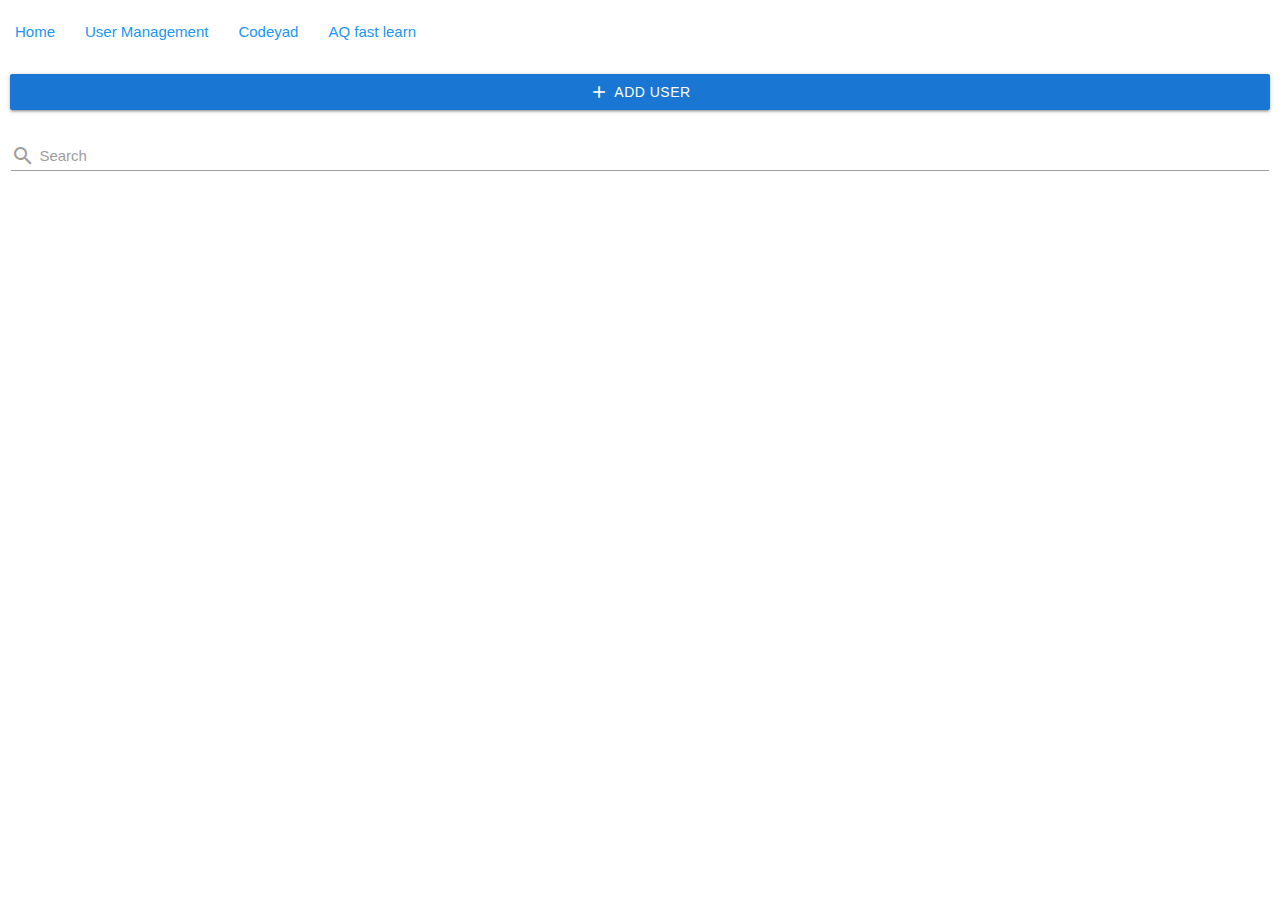
==== users.html @ 66640bf1 "#8" ====
<!DOCTYPE html>
<html lang="en">
<head>
    <meta charset="UTF-8">
    <meta name="viewport" content="width=device-width, initial-scale=1.0">
    <link rel="stylesheet" href="assests/css/style.css">
    <link rel="stylesheet" href="assests/materialize/css/materialize.css">
    <link href="https://fonts.googleapis.com/icon?family=Material+Icons" rel="stylesheet">
    <link rel="stylesheet" href="assests/materialize/css/materialize.min.css">
    <link rel="stylesheet" href="assests/css/util.css">
    <title>Document</title>
</head>
<body>
    <!-- navbar sevtion ------------start---------- -->
    <nav class="white z-depth-0 top_navbar">
        <div class="nav-wrapper">
          <a href="#" class="blue-text hide-on-med-and-up">Users Manager</a>
          <a href="#" data-target="mobile-demo" class="sidenav-trigger blue-text"><i class="material-icons">menu</i></a>
          <ul class="hide-on-med-and-down">
            <li><a href="/" class="blue-text">Home</a></li>
            <li><a href="users.html" class="blue-text">User Management</a></li>
            <li><a href="https://codeyad.com" class="blue-text">Codeyad</a></li>
            <li><a href="/" class="blue-text">AQ fast learn</a></li>
          </ul>
        </div>
      </nav>
    

      
      <ul class="sidenav" id="mobile-demo">
        <li><div class="user-view">
          <div class="background">
            <img src="assests/images/fastlearn.png" class="w_width">
          </div>
          <a href="#user"><img class="circle" src="assests/images/avatar.png"></a>
          <a href="#name"><span class="white-text name">John Doe</span></a>
          <a href="#email"><span class="white-text email">jdandturk@gmail.com</span></a>
        </div></li>
        <li><a href="#!"><i class="material-icons">add</i>First Link With Icon</a></li>
        <li><a href="#!"><i class="material-icons">insert_link</i>gho gho</a></li>
        <li><div class="divider"></div></li>
        <li><a class="subheader">Subheader</a></li>
        <li><a class="waves-effect" href="#!">Third Link With Waves</a></li>
      </ul> 
      <!-- navbar section ------------end---------- -->


      <!-- content section ------------start---------- -->

      <section id="top_actions_section">
       <!-- --add button------------- -->
       <div class="p-l-10 p-r-10 p-t-10">
        <button class="waves-effect waves-light btn blue darken-2 p-l-30 p-r-30 w-full flex-c">
          <i class="material-icons m-r-5">add</i>
          Add User
        </button>
       </div>

       <!-- ------------search section---------- -->
       <div class="row">
        <div class="input-field col s12">
          <input id="search" type="text" class="validate">
          <label for="search">
            <i class="material-icons pos-relative top-7">search</i>
            Search
          </label>
        </div>
      </section>

      <!-- content section ------------start---------- -->



      <script src="assests/js/app.js"></script>
      
      <script src="assests/materialize/js/materialize.min.js"></script>
    </body>

</html>
---- assests/css/style.css ----
.w_width{
    width:100% ;
}
.home{
    display: flex;
    justify-content: center;
    flex-direction: column;
    align-items: center;
}
.fort{
    font-family: 'Lucida Sans', 'Lucida Sans Regular', 'Lucida Grande', 'Lucida Sans Unicode', Geneva, Verdana, sans-serif;
    font-size: xx-large;
}

@media(min-width:600px){
    .top_navbar{
        box-shadow:0 0 50px gray !important;
    }
}
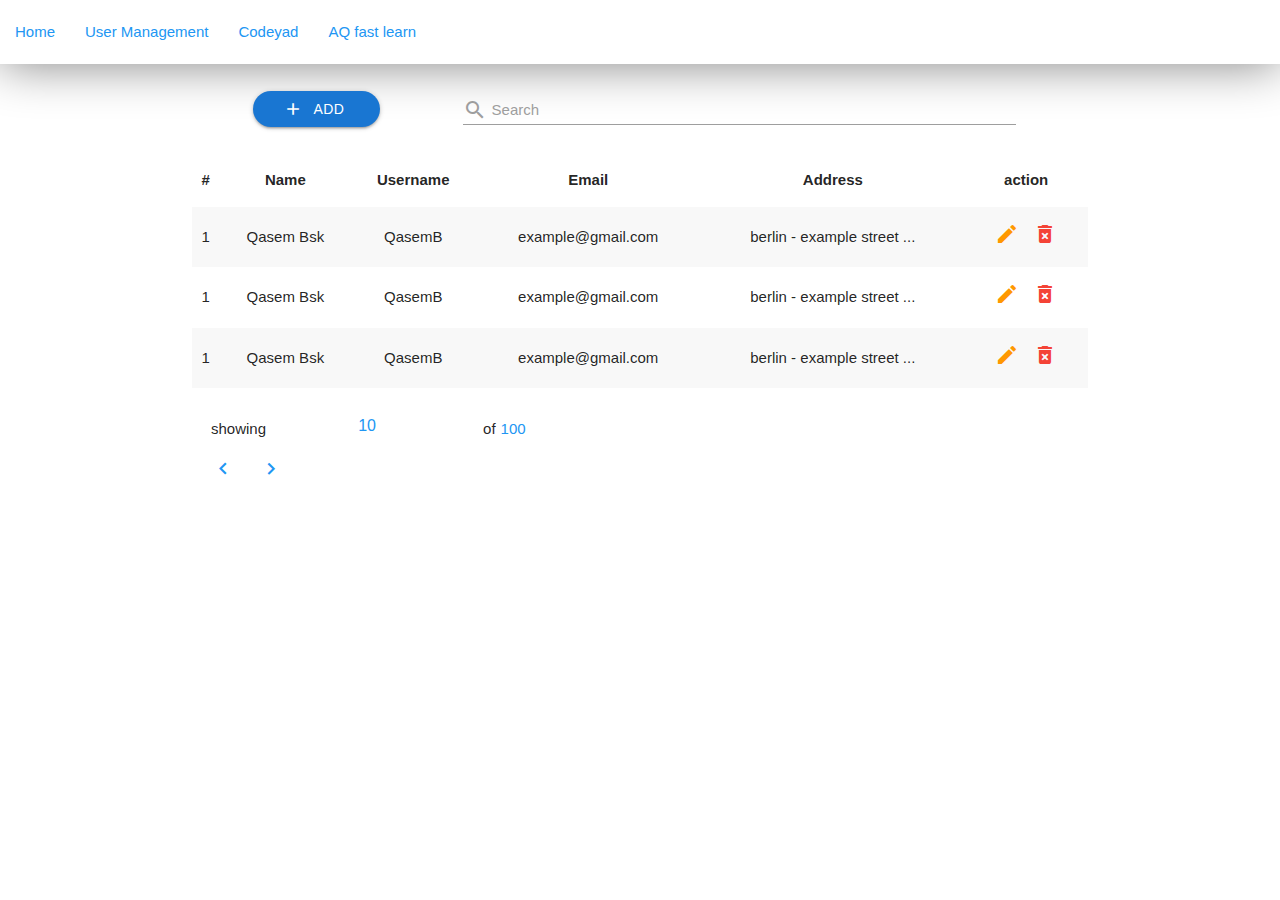
==== commit 01b011a6: "i cannot be good" ====
--- a/users.html
+++ b/users.html
@@ -12,7 +12,7 @@
 </head>
 <body>
     <!-- navbar sevtion ------------start---------- -->
-    <nav class="white z-depth-0 top_navbar">
+    <nav class="white top_navbar">
         <div class="nav-wrapper">
           <a href="#" class="blue-text hide-on-med-and-up">Users Manager</a>
           <a href="#" data-target="mobile-demo" class="sidenav-trigger blue-text"><i class="material-icons">menu</i></a>
@@ -47,17 +47,17 @@
 
       <!-- content section ------------start---------- -->
 
-      <section id="top_actions_section">
+      <section id="top_actions_section"  class="row m-b-0 container">
        <!-- --add button------------- -->
-       <div class="p-l-10 p-r-10 p-t-10">
-        <button class="waves-effect waves-light btn blue darken-2 p-l-30 p-r-30 w-full flex-c">
+       <div class="p-l-10 p-r-10 p-t-10  col s12 m3 l2">
+        <button class="waves-effect waves-light btn blue darken-2 p-l-30 p-r-30 w-full flex-c rounded_pill">
           <i class="material-icons m-r-5">add</i>
           Add User
         </button>
        </div>
 
        <!-- ------------search section---------- -->
-       <div class="row">
+       <div class="row col s12 m9 l8 m-b-5">
         <div class="input-field col s12">
           <input id="search" type="text" class="validate">
           <label for="search">
@@ -65,15 +65,112 @@
             Search
           </label>
         </div>
+
+
+        <div class="col l2 hide-on-med-and-down "></div>
       </section>
 
       <!-- content section ------------start---------- -->
 
+      <section class="user_list_section">
+        <ul class="collapsible hide-on-med-and-up">
+          <li class="users_list_item ">
+            <div class="collapsible-header">
+              <i class="material-icons blue-text darken-2 users_list_arrow_icon trans-0-2 ">arrow_drop_down_circle</i>
+              Siah Post 5$       
+            </div>
+            <div class="collapsible-body">
+              <div class="p-all-5">
+                <span class="f-bold">Username : </span>
+                <span> qasemB</span>
+              </div>
+              
+              <div class="p-all-5">
+                <span class="f-bold">Email : </span>
+                <span> qasemB@gmail.com</span>
+              </div>
+            </div>
+          </li>
+        </ul>
 
+        <div class="hide-on-med-and-down show-on-med-and-up container">
+          <table class=" striped centered highlight">
+            <thead>
+              <tr>
+                
+                <th>#</th>
+                <th>Name</th>
+                <th>Username</th>
+                <th>Email</th>
+                <th>Address</th>
+                <th>action</th>
+
+              </tr>
+            </thead>
+
+            <tbody>
+              <tr>
+                <td>1</td>
+                <td>Qasem Bsk</td>
+                <td>QasemB</td>
+                <td>example@gmail.com</td>
+                <td>berlin - example street ...</td>
+                <td>
+                  <i class="material-icons orange-text darken-3 m-l-5 m-r-5 hov-pointer"> edit </i>
+                  <i class="material-icons red-text m-l-5 m-r-5 hov-pointer"> delete_forever </i>
+                </td>
+              </tr>
+              <tr>
+                <td>1</td>
+                <td>Qasem Bsk</td>
+                <td>QasemB</td>
+                <td>example@gmail.com</td>
+                <td>berlin - example street ...</td>
+                <td>
+                  <i class="material-icons orange-text darken-3 m-l-5 m-r-5 hov-pointer"> edit </i>
+                  <i class="material-icons red-text m-l-5 m-r-5 hov-pointer"> delete_forever </i>
+                </td>
+              </tr>
+              <tr>
+                <td>1</td>
+                <td>Qasem Bsk</td>
+                <td>QasemB</td>
+                <td>example@gmail.com</td>
+                <td>berlin - example street ...</td>
+                <td>
+                  <i class="material-icons orange-text darken-3 m-l-5 m-r-5 hov-pointer"> edit </i>
+                  <i class="material-icons red-text m-l-5 m-r-5 hov-pointer"> delete_forever </i>
+                </td>
+              </tr>
+            </tbody>
+          </table>
+        </div>
+
+        <div class="pagination_container container p-l-9 p-r-9 p-t-15 p-b-10">
+          <div class="pagination_item_counts flex-l p-l-10 flex-l-m ">
+            showing
+            <span class="m-l-5 m-r-5 max-w-5-">
+              <input type="number" class="blue-text darken-2 no-border center-align m-b-0" value="10">
+            </span>
+            of
+            <span class="blue-text darken-2 m-l-5 m-r-5">100</span>
+          </div>
+          
+          <div class=" pgination_buttons">
+
+            <i class="material-icons blue-text darken-2 m-l-5 m-r-5 p-l-5 p-r-5 p-t-1 p-b-3 waves-effect waves-light " >keyboard_arrow_left</i>
+            <i class="material-icons blue-text darken-2 m-l-5 m-r-5 p-l-5 p-r-5 p-t-1 p-b-3 waves-effect waves-light " >keyboard_arrow_right</i>
+          
+          </div>
+
+        </div>
+
+      </section>
 
       <script src="assests/js/app.js"></script>
       
       <script src="assests/materialize/js/materialize.min.js"></script>
+      <script src="assests/js/users.js"></script>
     </body>
 
 </html>--- a/assests/css/style.css
+++ b/assests/css/style.css
@@ -8,13 +8,27 @@
     flex-direction: column;
     align-items: center;
 }
-.fort{
-    font-family: 'Lucida Sans', 'Lucida Sans Regular', 'Lucida Grande', 'Lucida Sans Unicode', Geneva, Verdana, sans-serif;
-    font-size: xx-large;
-}
-
 @media(min-width:600px){
     .top_navbar{
         box-shadow:0 0 50px gray !important;
     }
+    #top_actions_section{
+        display: flex;
+        align-items: center;
+    }
 }
+/* .users_list_item .users_list_arrow_icon{
+    transition: all 200ms ease;
+} */
+
+.users_list_item.active .users_list_arrow_icon{
+    transform: rotate(180deg);
+}
+
+.users_list_item.active , .users_list_item.active .collapsible-header{
+    background-color: rgba(190, 185, 185, 0.322);
+ } 
+
+table.highlight > tbody > tr:hover {
+    background-color: rgba(25, 93, 241, 0.5);
+  }